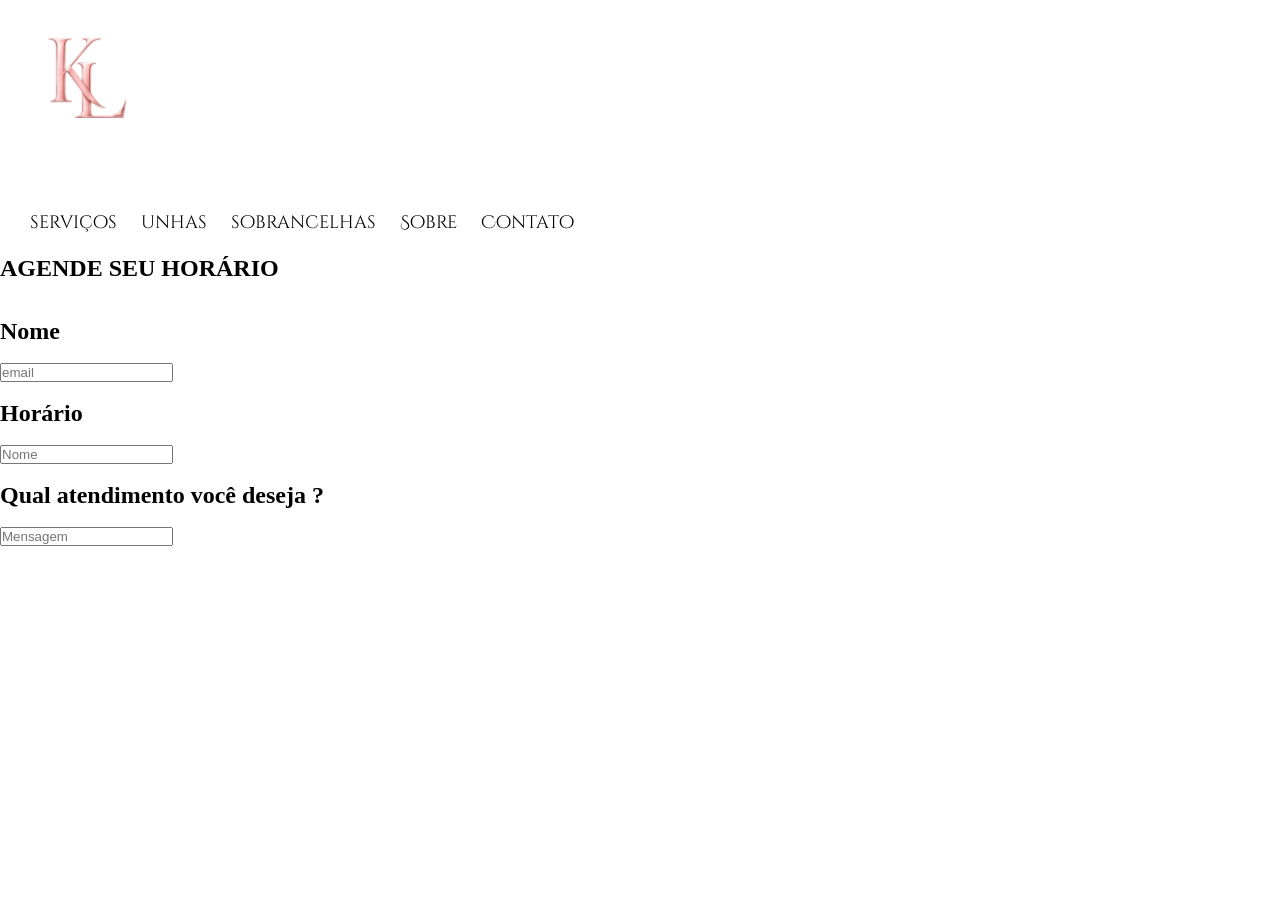
==== contato.html @ 572ea4d1 "pagina inicial concluidad, rodapé, comecei a de sobrancelha" ====
<!DOCTYPE html>
<html lang="PT-BR">

<head>
    <meta charset="UTF-8">
    <meta name="viewport" content="width=device-width, initial-scale=1.0">
    <title>Início</title>
    <link rel="stylesheet" href="./style.css">
    <script src="main.js">

    </script>
</head>

<body>
    <header> 
        <div class="cabecalho">
            <div class="logo">
                <img src="./imagens/logo.png" alt="logo" class="logo"> <!--logo da pagina-->
            </div>
            <div class="navegacao">          <!--barra de navegação-->
                <a href="./index.html">serviços</a>
                <a href="./unhas.html">unhas</a>
                <a href="./sombra.html">sobrancelhas</a>
                <a href="./sobre.html">Sobre</a>
                <a href="./contato.html">Contato</a>
            </div>
        </div>
    </header>

    <main>
        
        <section id="formulario">
            <h1>AGENDE SEU HORÁRIO</h1>
            <br>
            <br> <!--QUBRA A LINHA-->
            <form action="#"> <!--DEFINE A AÇÃO REALIZADA-->
            <h2>Nome</h2>
            <br>
            <input id="email" type="email" placeholder="email"> <!--CAMPO DE EMAIL-->
            <br>
            <br>
            <h2>Horário</h2>
            <br>
            <input id="nome" type="text" placeholder="Nome">
            <br>
            <br>
            <h2>Qual atendimento você deseja ?</h2>
            <br>
            <input id="mensagem" type="text" placeholder="Mensagem">
            </form>
        </section>
    </main>

</body>

</html>
---- style.css ----
@import url('https://fonts.googleapis.com/css2?family=Cinzel+Decorative:wght@400;700;900&display=swap');

*{
    box-sizing: border-box;
    padding: 0%;
    margin: 0%;
}

header img{             /*LOGO DO SITE*/
    width: 120px;  /*TAMANHO DO LOGO*/
    height: 120px;
    Display: flex;
    margin-top: 20px;
    margin-left: 20px;
}

header{
    display: flex;
    justify-content: space-between;
}

header a{
    text-decoration: none;
    color: black;
    font-size: 18px;
    font-family: "Cinzel Decorative", serif;       /*fonte dos links da barra de navegação*/
    font-weight: 400;
    font-style: normal;
    padding: 10px;
}

header a:hover{
    color: #dc6894; /*cor do link quando o mouse passa por cima*/
}

.navegacao{            /*barra de NAVEGAÇÃO*/     
    padding: 20px;       /*caixa que mantem os links */
    margin-top: 50px;     /*afasta a caixa da tela superior*/
    margin-right: 70px;
}

#inicio{
    background-image: url("./imagens/Banner\ bom.jpeg");
    background-size: cover;
    background-position: center bottom; 
    height: 400px;
    margin-left: 100px;
    margin-right: 100px;
    margin-bottom: 100px;
    margin-top: 30px;
}

#inicio p{
    color: white;
    font-size: 24px;
    font-family: "Cinzel Decorative", serif;       /*fonte do slogan*/
    font-weight: 400;
    font-style: normal;
    text-align: center;
    padding-top: 120px;

}

.botao-inicio{
    display: flex;
    justify-content: center;
    margin-top: 50px;
}

#inicio button{
    display: flex;
    justify-content: center;
    padding: 10px 20px;
    font-size: 18px;
    font-family: "Cinzel Decorative", serif;       /*fonte do botão*/
    font-weight: 400;
    font-style: normal;
    background-color: #dc6894; /*cor do botão*/
    color: white;
    border: none;
    cursor: pointer;
}

#inicio button:hover{
    background-color: #c15a7e; /*cor do botão quando o mouse passa por cima*/
    transform: translateY(-5px);
    transition: 0.5s;
}


#introducao{
    display: flex;
    gap: 20px;   
    margin-left: 200px;
    margin-right: 00px;
    margin-bottom: 100px;
}

#introducao img{                            
    width: 500px;
    height: 500px;
    box-shadow: -36px 33px 0px 10px #dc6894;
    -webkit-box-shadow: -36px 33px 0px 10px #dc6894;
}
 
#introducao h2{
    font-size: 30px;
    font-family: "Cinzel Decorative", serif;       
    font-weight: 700;
    font-style: normal;
    color: white;
    text-align: center;
} 

#introducao p{
    font-size: 18px;
    font-family: "Cinzel Decorative", serif;       /*fonte do texto de introdução*/
    font-weight: 400;
    font-style: normal;
    color: white;
}

#caixa-sobre{
    background-color: #dc6894;
    padding: 50px;
    margin-left: 100px;
    margin-right: 100px;
    margin-bottom: 100px;
    margin-top: 100px;
}

#servicos{
    background-color: #dc6894;
    margin-left: 100px;
    margin-right: 100px;
    padding-left: 50px;
    padding-top: 30px;
}

#servicos h2{
    font-size: 30px;
    font-family: "Cinzel Decorative", serif;       
    font-weight: 700;
    font-style: normal;
    text-align: center;
    color: white;
}

#servicos h3{
    font-size: 18px;
    font-family: "Cinzel Decorative", serif;       
    font-weight: 400;
    font-style: normal;
    text-align: center;
    color: white;
}

#servicos img{
    width:280px;
    height: 300px;
    margin: 20px;
}

.rodape{
    display: flex;
    justify-content: space-between;
    color: white;
    padding: 20px;
    font-family: "Cinzel Decorative", serif;   
    font-weight: 400;
    font-style: normal;
}

footer h2{
    font-size: 20px;
    font-family: "Cinzel Decorative", serif;       
    font-weight: bold;
    font-style: normal;
    color: #dc6894;
    margin-top: 100px;
}

footer img{
    width: 120px;
    height: 120px;
    margin-right: 100px;
    margin-top: 100px;
}

.direitos{
    text-align: center;
    color: #dc6894;
    font-family: "Cinzel Decorative", serif;   
    font-weight: 400;
    font-style: normal;
    margin-top: 20px;
    margin-bottom: 20px;
}

footer a:hover{
    color: #dc6894; /*cor do link quando o mouse passa por cima*/
}

footer a{
    text-decoration: none;
    font-size: 18px;
    font-family: "Cinzel Decorative", serif;       
    font-weight: 400;
    font-style: normal;
    color: black;
}
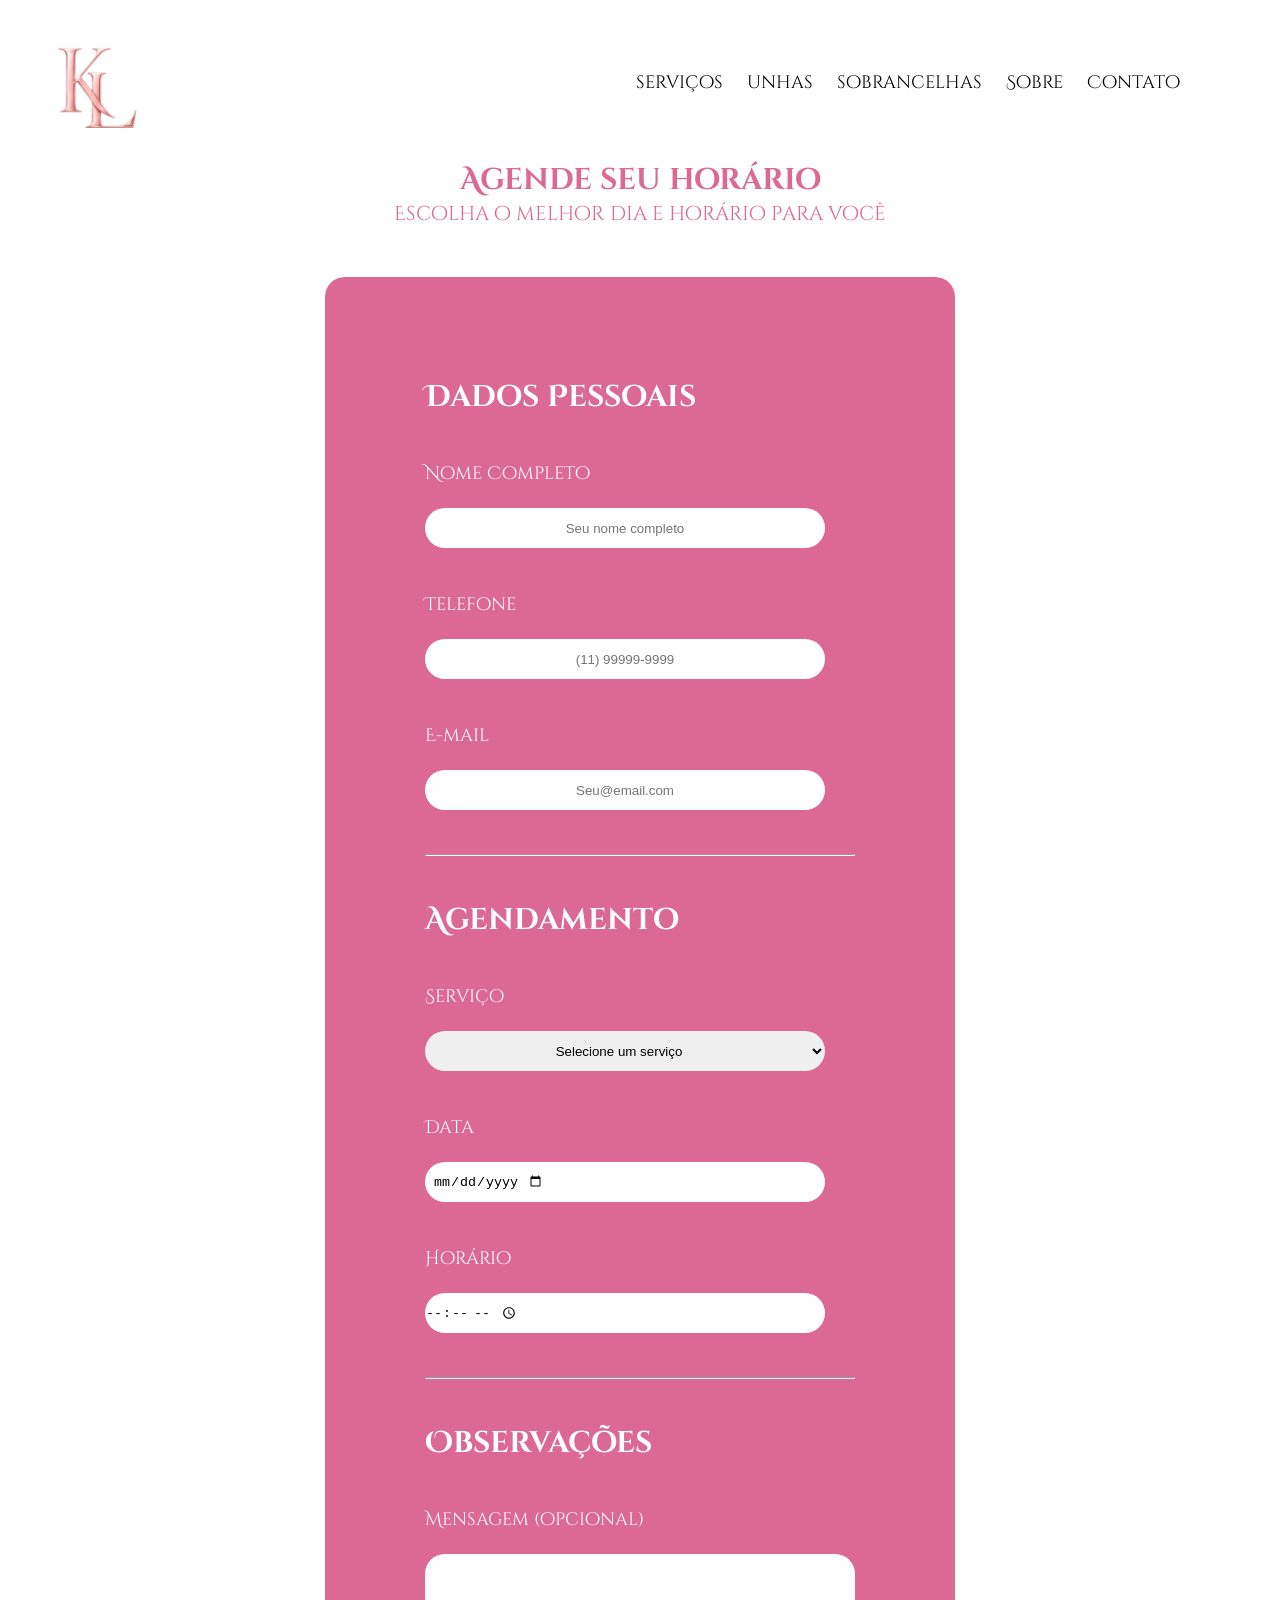
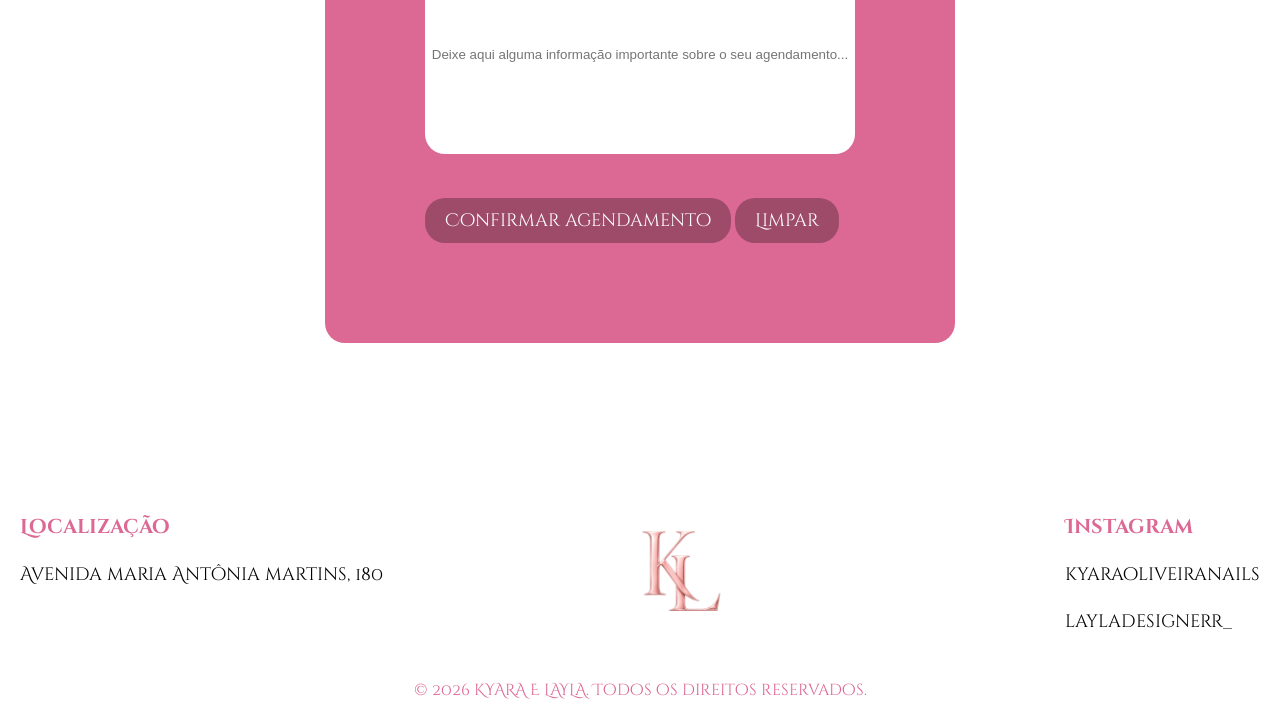
==== commit 32d78830: "finalizado, só falta detalhes" ====
--- a/contato.html
+++ b/contato.html
@@ -5,52 +5,128 @@
     <meta charset="UTF-8">
     <meta name="viewport" content="width=device-width, initial-scale=1.0">
     <title>Início</title>
-    <link rel="stylesheet" href="./style.css">
-    <script src="main.js">
+    <link rel="stylesheet" href="./contato.css">
+    <script src="contato.js">
 
     </script>
 </head>
 
 <body>
-    <header> 
-        <div class="cabecalho">
-            <div class="logo">
-                <img src="./imagens/logo.png" alt="logo" class="logo"> <!--logo da pagina-->
-            </div>
-            <div class="navegacao">          <!--barra de navegação-->
-                <a href="./index.html">serviços</a>
+    <header>
+        <a href="./index.html"><img src="./imagens/logo.png" alt="logo" class="logo"></a> <!--logo da pagina-->
+        <div class="navegacao"> <!--barra de navegação-->
+            <nav> <!--barra de navegação-->
+                <a href="#servicos">serviços</a>
                 <a href="./unhas.html">unhas</a>
                 <a href="./sombra.html">sobrancelhas</a>
                 <a href="./sobre.html">Sobre</a>
                 <a href="./contato.html">Contato</a>
-            </div>
+            </nav>
         </div>
     </header>
 
     <main>
-        
-        <section id="formulario">
-            <h1>AGENDE SEU HORÁRIO</h1>
-            <br>
-            <br> <!--QUBRA A LINHA-->
-            <form action="#"> <!--DEFINE A AÇÃO REALIZADA-->
-            <h2>Nome</h2>
-            <br>
-            <input id="email" type="email" placeholder="email"> <!--CAMPO DE EMAIL-->
-            <br>
-            <br>
-            <h2>Horário</h2>
-            <br>
-            <input id="nome" type="text" placeholder="Nome">
-            <br>
-            <br>
-            <h2>Qual atendimento você deseja ?</h2>
-            <br>
-            <input id="mensagem" type="text" placeholder="Mensagem">
-            </form>
+        <section class="inicio">
+            <h1>Agende seu horário </h1>
+            <h2>Escolha o melhor dia e horário para você</h2>
+        </section>
+
+        <section class="caixa-form">
+            <div class="formulario">
+                <form action="#">
+                    <h2>Dados Pessoais</h2>
+                    <br>
+                    <br>
+                    <h3>Nome Completo</h3>
+                    <br>
+                    <input id="nome" type="text" placeholder="Seu nome completo">
+                    <br>
+                    <br>
+                    <h3>Telefone</h3>
+                    <br>
+                    <input id="numero" type="tel" placeholder="(11) 99999-9999">
+                    <br>
+                    <br>
+                    <h3>E-mail</h3>
+                    <br>
+                    <input id="email" type="email" placeholder="Seu@email.com">
+                    <br>
+                    <br>
+                    <hr>
+                    <br>
+                    <br>
+                    <h2>Agendamento</h2>
+                    <br>
+                    <br>
+                    <h3>Serviço</h3>
+                    <br>
+                    <select id="servico">
+                        <option value="">Selecione um serviço</option>
+                        <option value="Mold F1">Mold F1</option>
+                        <option value="Nail Art e Flor 3D">Nail Art e Flor 3D</option>
+                        <option value="Unha de Fibra de Gel">Unha de Fibra de Gel</option>
+                        <option value="Banho de Gel">Banho de Gel</option>
+                        <option value="Baby Boomer">Baby Boomer</option>
+                        <option value="Brow Lamination">Brow Lamination</option>
+                        <option value="Design com Henna">Design com Henna</option>
+                        <option value="Lash Lifting">Lash Lifting'</option>
+                        <option value="Design de Sobrancelhas">Design de Sobrancelhas</option>
+                        <option value="Spa Labial">Spa Labial</option>
+                    </select>
+                    <br>
+                    <br>
+                    <h3>Data</h3>
+                    <br>
+                    <input id="data" type="date" placeholder="dd/mm/aaaa">
+                    <br>
+                    <br>
+                    <h3>Horário</h3>
+                    <br>
+                    <input id="horario" type="time" placeholder="Selecione um horário" required>
+                    <br>
+                    <br>
+                    <hr>
+                    <br>
+                    <br>
+                    <h2>Observações</h2>
+                    <br>
+                    <br>
+                    <h3>Mensagem (opcional)</h3>
+                    <br>
+                    <input id="mensagem" type="text" placeholder="Deixe aqui alguma informação importante sobre o seu agendamento...">
+                    <br>
+                    <br>
+                    <div class="botoes">
+                        <button id="confirmar">Confirmar agendamento</button>
+                        <button id="limpar">Limpar</button>
+                    </div>
+                </form>
+            </div>
         </section>
     </main>
-
+    <footer>
+        <div class="rodape">
+            <div class="local">
+                <h2>Localização</h2>
+                <br>
+                <a href="https://maps.app.goo.gl/xZMpnD43LEBUPVFs6" target="_blank">Avenida maria Antônia martins, 180</a>
+            </div>
+            <div class="logo-footer">
+                <img src="./imagens/logo.png" alt="logo" class="logo">
+            </div>
+            <div class="insta">
+                <h2>Instagram</h2>
+                <br>
+                <a href="https://www.instagram.com/kyaraoliveiranails/" target="_blank">kyaraoliveiranails</a>
+                <br>
+                <br>
+                <a href="https://www.instagram.com/layladesignerr_/" target="_blank">layladesignerr_</a>
+            </div>
+        </div>
+        <div class="direitos">
+            © 2026 KYARA E LAYLA. Todos os direitos reservados.
+        </div>
+    </footer>
 </body>
 
 </html>
--- a/contato.css
+++ b/contato.css
@@ -0,0 +1,182 @@
+@import url('https://fonts.googleapis.com/css2?family=Cinzel+Decorative:wght@400;700;900&display=swap');
+
+*{
+    box-sizing: border-box;
+    padding: 0%;
+    margin: 0%;
+}
+
+header img{             /*LOGO DO SITE*/
+    width: 120px;  /*TAMANHO DO LOGO*/
+    height: 120px;
+    Display: flex;
+    margin-top: 20px;
+    margin-left: 20px;
+}
+
+header{
+    display: flex;
+    justify-content: space-between;
+}
+
+header a{
+    text-decoration: none;
+    color: black;
+    font-size: 18px;
+    font-family: "Cinzel Decorative", serif;       /*fonte dos links da barra de navegação*/
+    font-weight: 400;
+    font-style: normal;
+    padding: 10px;
+}
+
+header a:hover{
+    color: #dc6894; /*cor do link quando o mouse passa por cima*/
+}
+
+.navegacao{            /*barra de NAVEGAÇÃO*/     
+    padding: 20px;       /*caixa que mantem os links */
+    margin-top: 50px;     /*afasta a caixa da tela superior*/
+    margin-right: 70px;
+}
+
+.inicio h1{
+    text-align: center;
+    color: #dc6894;
+    font-family: "Cinzel Decorative", serif;
+    font-size: 30px;
+}
+
+.inicio h2{
+    text-align: center;
+    color: #dc6894;
+    font-family: "Cinzel Decorative", serif;
+    font-style: normal;
+    font-weight: normal;
+    font-size: 20px;
+}
+
+.formulario{
+    background-color: #dc6894;
+    color: white;
+    font-family: "Cinzel Decorative", serif;
+    padding: 100px;
+    margin: 50px;
+    border-radius: 20px;
+    flex-direction: column;
+}
+
+.formulario h2{
+    font-size: 30px;
+}
+
+.formulario h3{
+    font-size: 18px;
+    font-weight: normal;
+}
+
+.caixa-form{
+    display: flex;
+    justify-content: center;
+}
+
+input{
+    width: 400px;
+    height: 40px;
+    border-radius: 20px;
+    border: none;
+    text-align: center;
+    display: flex;
+}
+
+#servico{
+    width: 400px;
+    height: 40px;
+    border-radius: 20px;
+    border: none;
+    text-align: center;
+    display: flex;  
+}
+
+#horario{
+    text-align: center;
+}
+
+#mensagem{
+    height: 200px;
+    width: 430px;
+}
+
+#confirmar{
+    padding: 10px 20px;
+    font-size: 18px;
+    font-family: "Cinzel Decorative", serif;       /*fonte do botão*/
+    font-weight: 400;
+    font-style: normal;
+    background-color: #9e4b6a; /*cor do botão*/
+    color: white;
+    border: none;
+    cursor: pointer;
+    border-radius: 20px;
+}
+
+#limpar{
+    padding: 10px 20px;
+    font-size: 18px;
+    font-family: "Cinzel Decorative", serif;       /*fonte do botão*/
+    font-weight: 400;
+    font-style: normal;
+    background-color: #9e4b6a; /*cor do botão*/
+    color: white;
+    border: none;
+    cursor: pointer;
+    border-radius: 20px;
+}
+
+.rodape{
+    display: flex;
+    justify-content: space-between;
+    color: white;
+    padding: 20px;
+    font-family: "Cinzel Decorative", serif;   
+    font-weight: 400;
+    font-style: normal;
+}
+
+footer h2{
+    font-size: 20px;
+    font-family: "Cinzel Decorative", serif;       
+    font-weight: bold;
+    font-style: normal;
+    color: #dc6894;
+    margin-top: 100px;
+}
+
+footer img{
+    width: 120px;
+    height: 120px;
+    margin-right: 100px;
+    margin-top: 100px;
+}
+
+.direitos{
+    text-align: center;
+    color: #dc6894;
+    font-family: "Cinzel Decorative", serif;   
+    font-weight: 400;
+    font-style: normal;
+    margin-top: 20px;
+    margin-bottom: 20px;
+}
+
+footer a:hover{
+    color: #dc6894; /*cor do link quando o mouse passa por cima*/
+}
+
+footer a{
+    text-decoration: none;
+    font-size: 18px;
+    font-family: "Cinzel Decorative", serif;       
+    font-weight: 400;
+    font-style: normal;
+    color: black;
+}
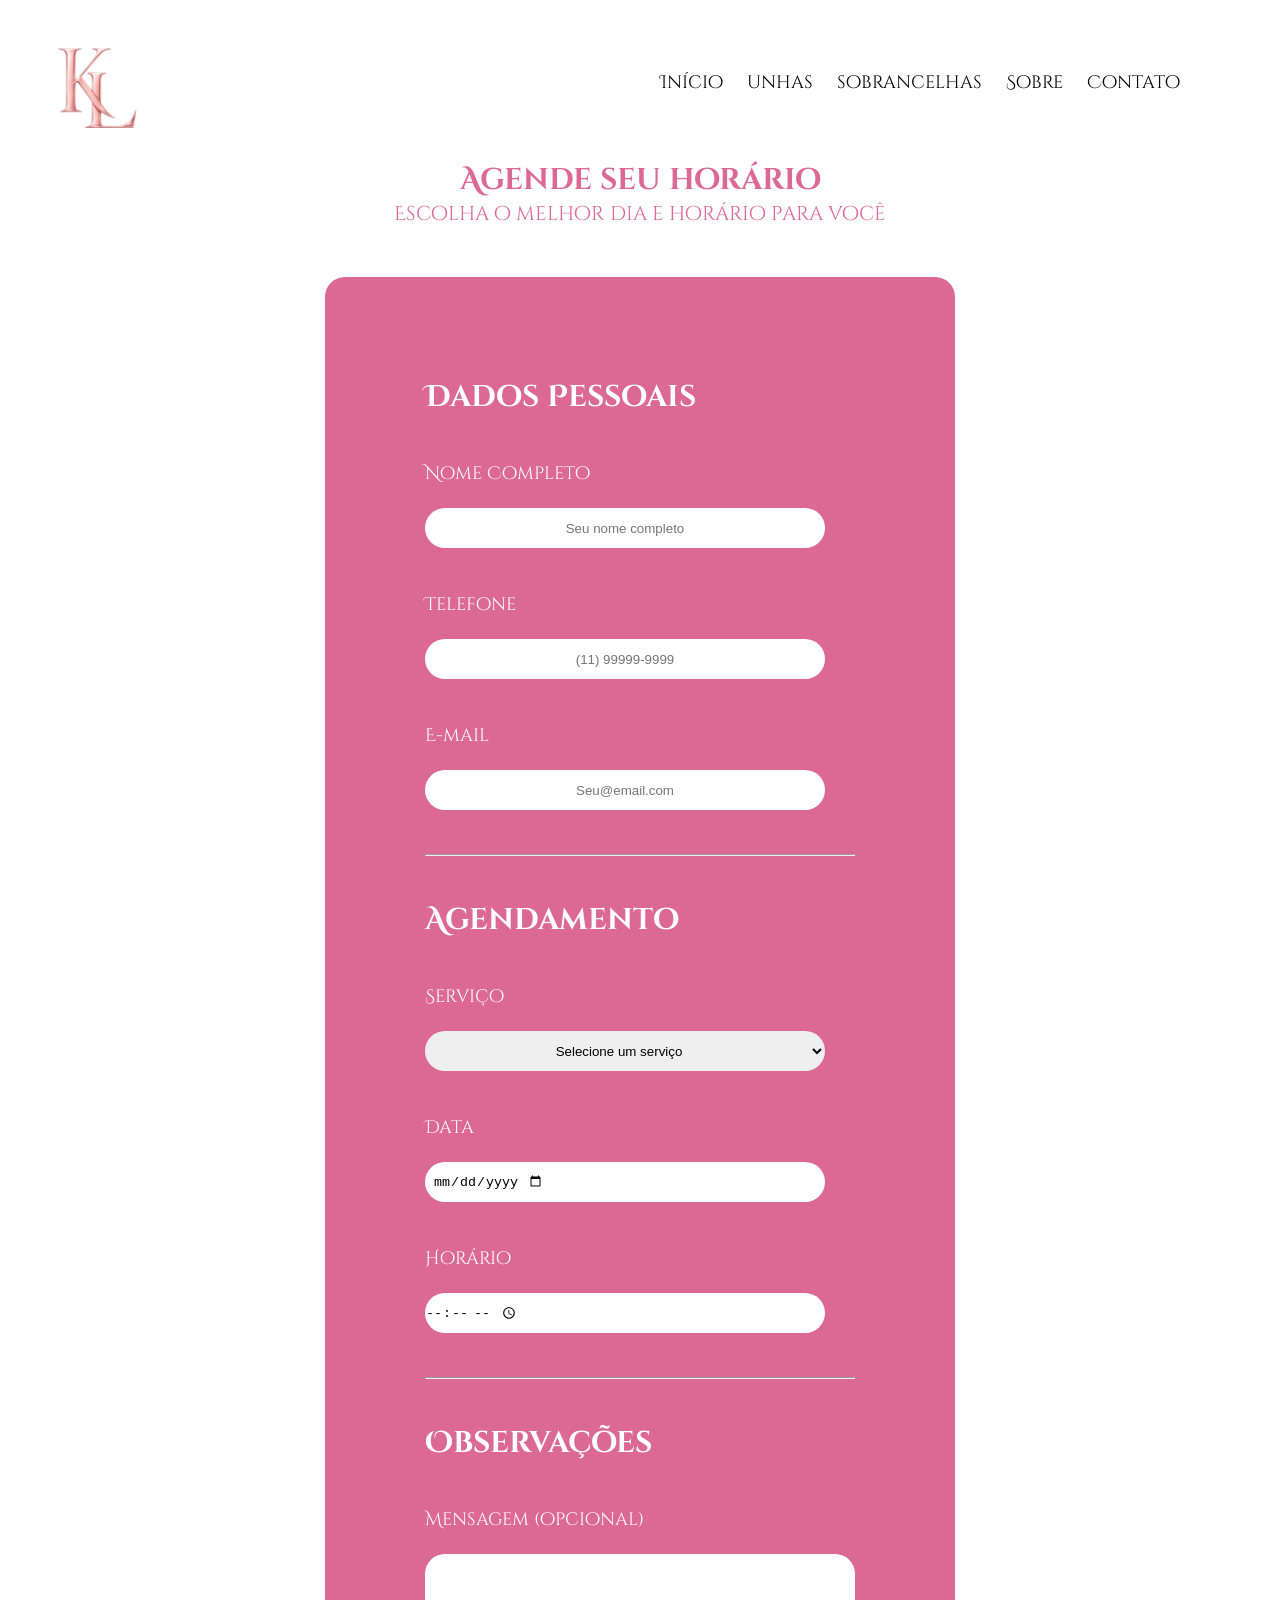
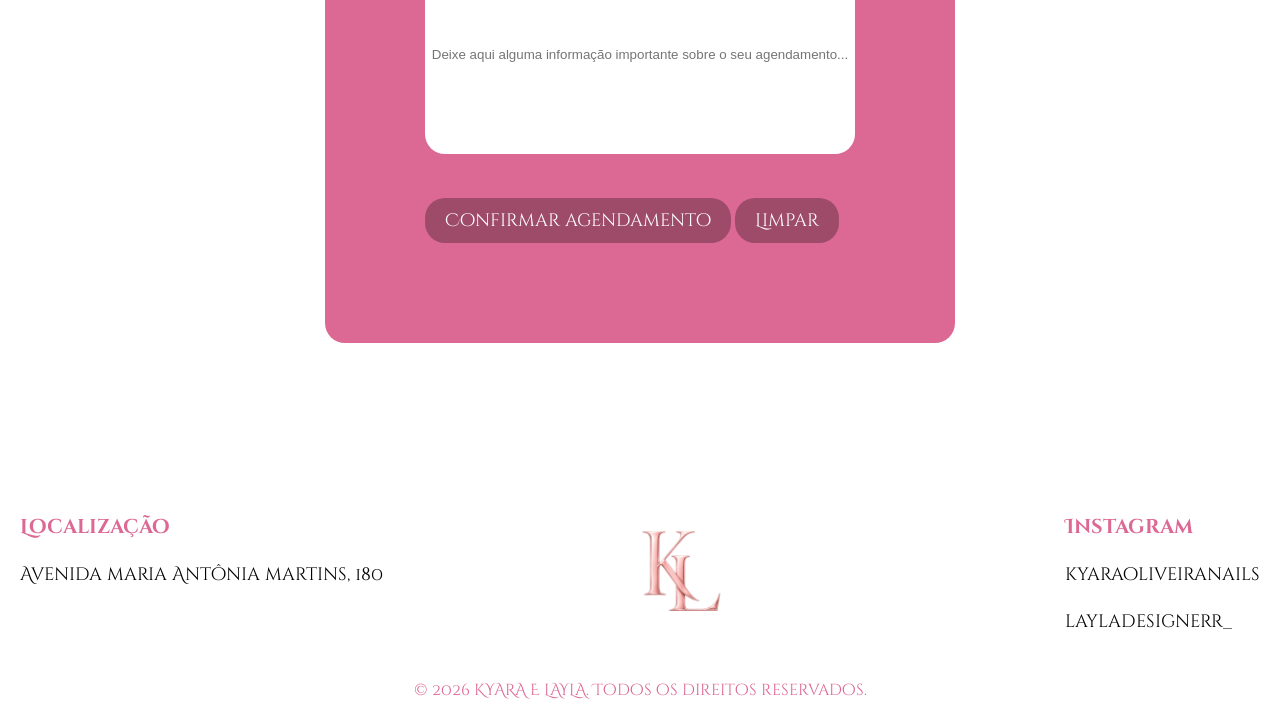
==== commit 8fc037ce: "tirando margin de tudo" ====
--- a/contato.html
+++ b/contato.html
@@ -4,7 +4,7 @@
 <head>
     <meta charset="UTF-8">
     <meta name="viewport" content="width=device-width, initial-scale=1.0">
-    <title>Início</title>
+    <title>Contato</title>
     <link rel="stylesheet" href="./contato.css">
     <script src="contato.js">
 
@@ -16,7 +16,7 @@
         <a href="./index.html"><img src="./imagens/logo.png" alt="logo" class="logo"></a> <!--logo da pagina-->
         <div class="navegacao"> <!--barra de navegação-->
             <nav> <!--barra de navegação-->
-                <a href="#servicos">serviços</a>
+                <a href="index.html">Início</a>
                 <a href="./unhas.html">unhas</a>
                 <a href="./sombra.html">sobrancelhas</a>
                 <a href="./sobre.html">Sobre</a>
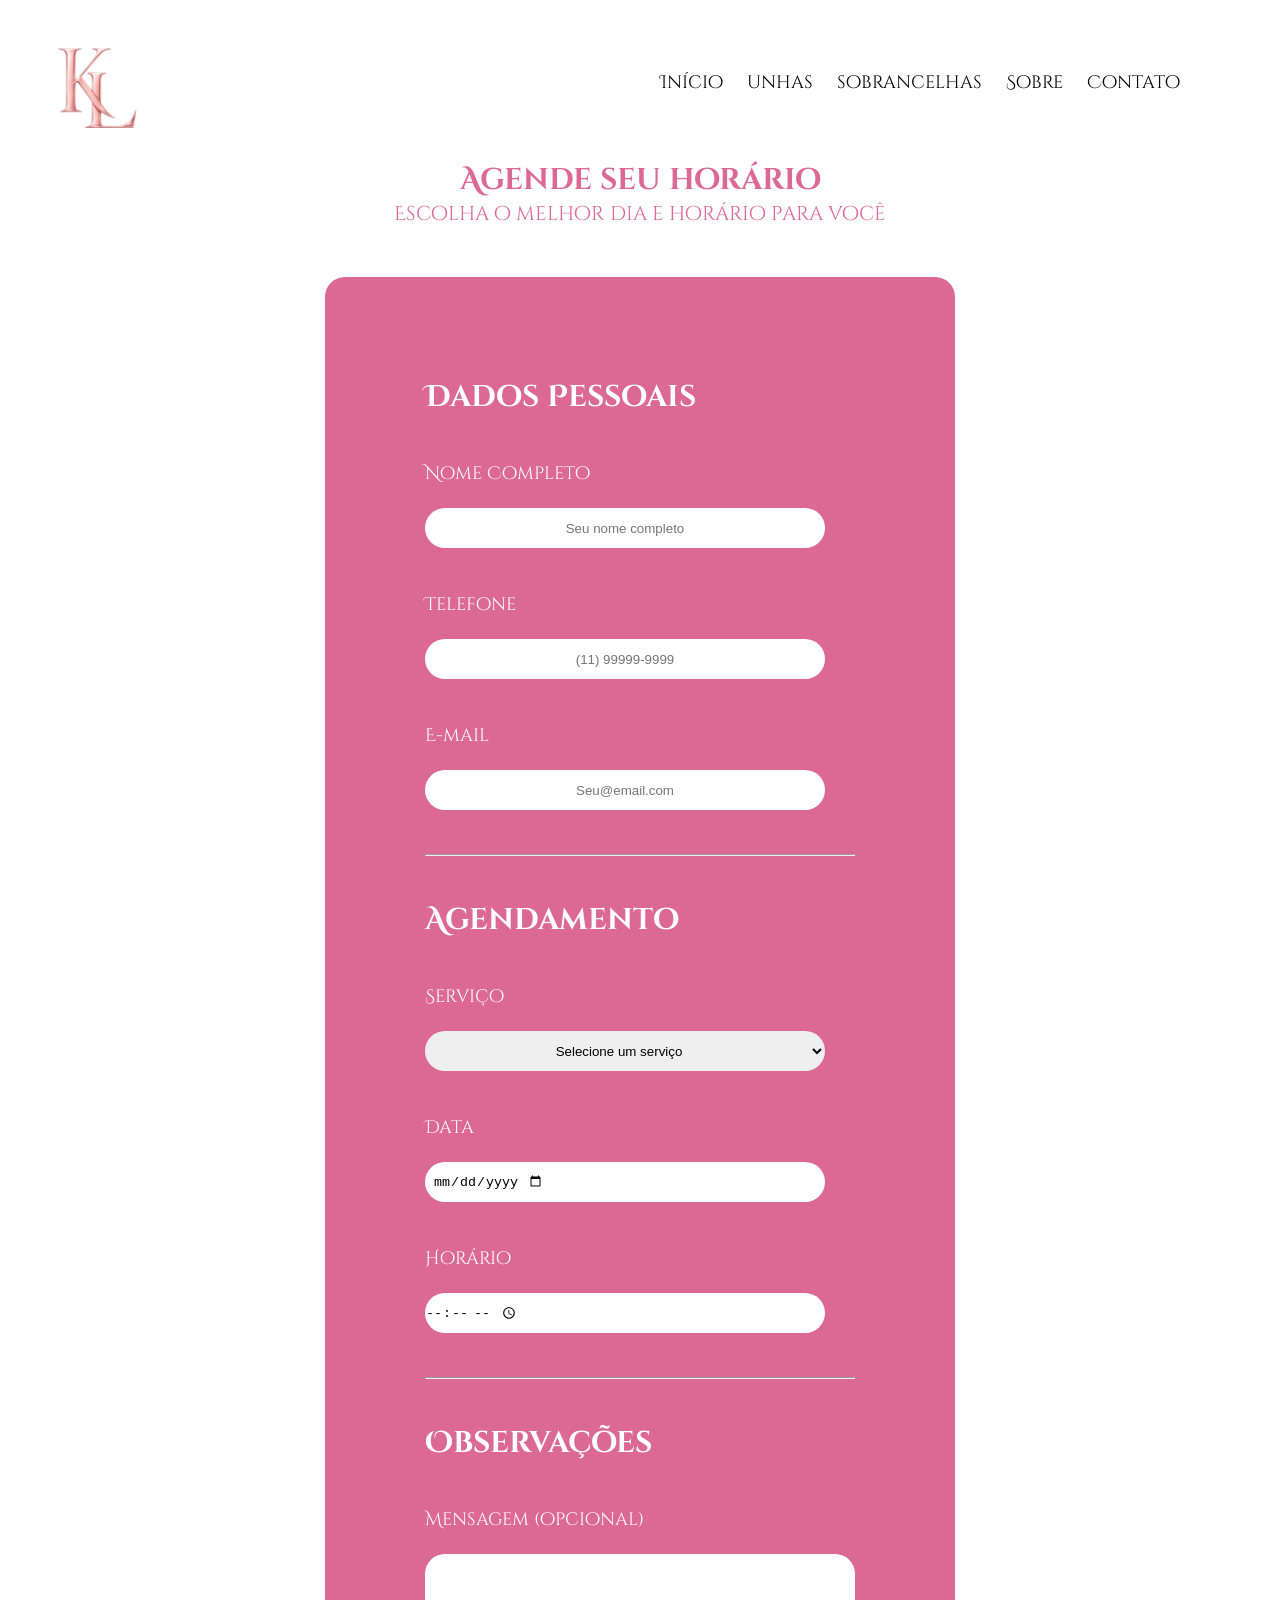
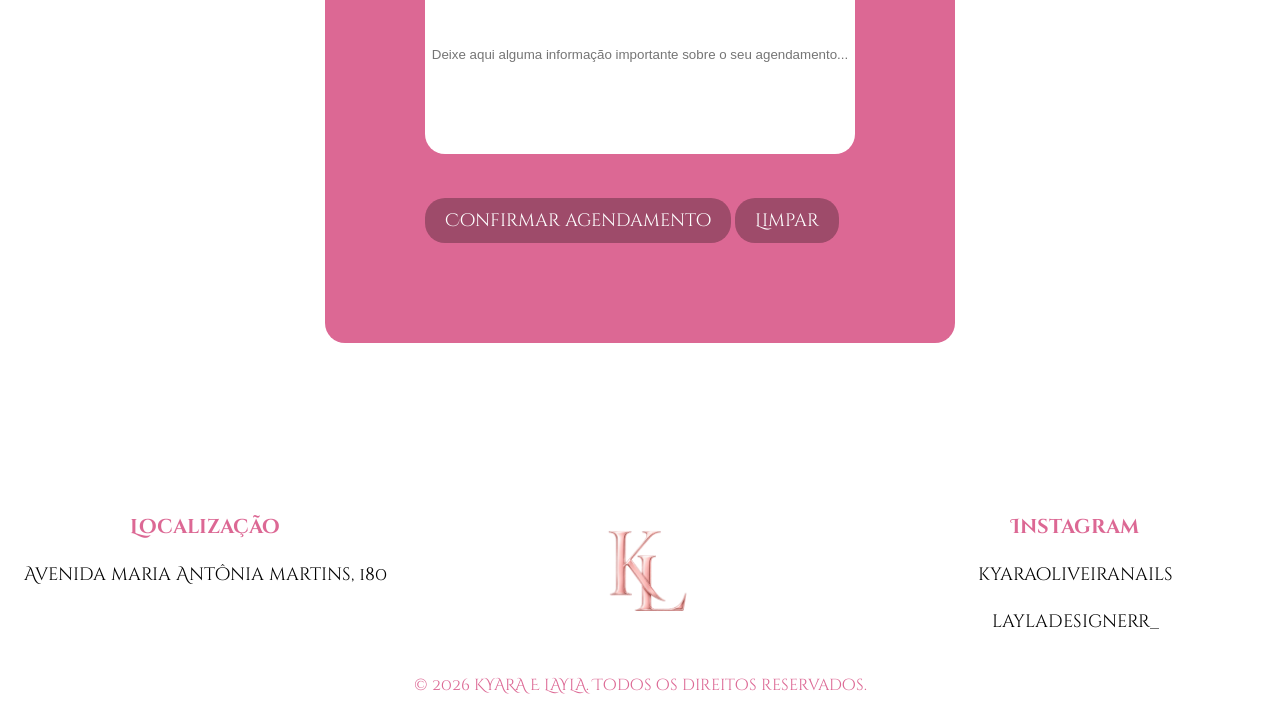
==== commit d2f9df21: "arrumando media" ====
--- a/contato.html
+++ b/contato.html
@@ -17,7 +17,7 @@
         <div class="navegacao"> <!--barra de navegação-->
             <nav> <!--barra de navegação-->
                 <a href="index.html">Início</a>
-                <a href="./unhas.html">unhas</a>
+                <a href="./unha.html">unhas</a>
                 <a href="./sombra.html">sobrancelhas</a>
                 <a href="./sobre.html">Sobre</a>
                 <a href="./contato.html">Contato</a>
@@ -64,7 +64,7 @@
                         <option value="">Selecione um serviço</option>
                         <option value="Mold F1">Mold F1</option>
                         <option value="Nail Art e Flor 3D">Nail Art e Flor 3D</option>
-                        <option value="Unha de Fibra de Gel">Unha de Fibra de Gel</option>
+                        <option value="Unha de Fibra de Gel">Unha de Fibra</option>
                         <option value="Banho de Gel">Banho de Gel</option>
                         <option value="Baby Boomer">Baby Boomer</option>
                         <option value="Brow Lamination">Brow Lamination</option>
@@ -119,7 +119,6 @@
                 <br>
                 <a href="https://www.instagram.com/kyaraoliveiranails/" target="_blank">kyaraoliveiranails</a>
                 <br>
-                <br>
                 <a href="https://www.instagram.com/layladesignerr_/" target="_blank">layladesignerr_</a>
             </div>
         </div>
--- a/contato.css
+++ b/contato.css
@@ -152,10 +152,31 @@
 }
 
 footer img{
+    display: flex;
+    justify-content: center;
     width: 120px;
     height: 120px;
-    margin-right: 100px;
     margin-top: 100px;
+}
+
+.local{
+    min-width: 370px;
+    display: flex;
+    flex-direction: column;
+    align-items: center;
+}
+
+.logo-footer{
+    min-width: 370px;
+    display: flex;
+    justify-content: center;
+}
+
+.insta{
+    min-width: 370px;
+    display: flex;
+    flex-direction: column;
+    align-items: center;
 }
 
 .direitos{
